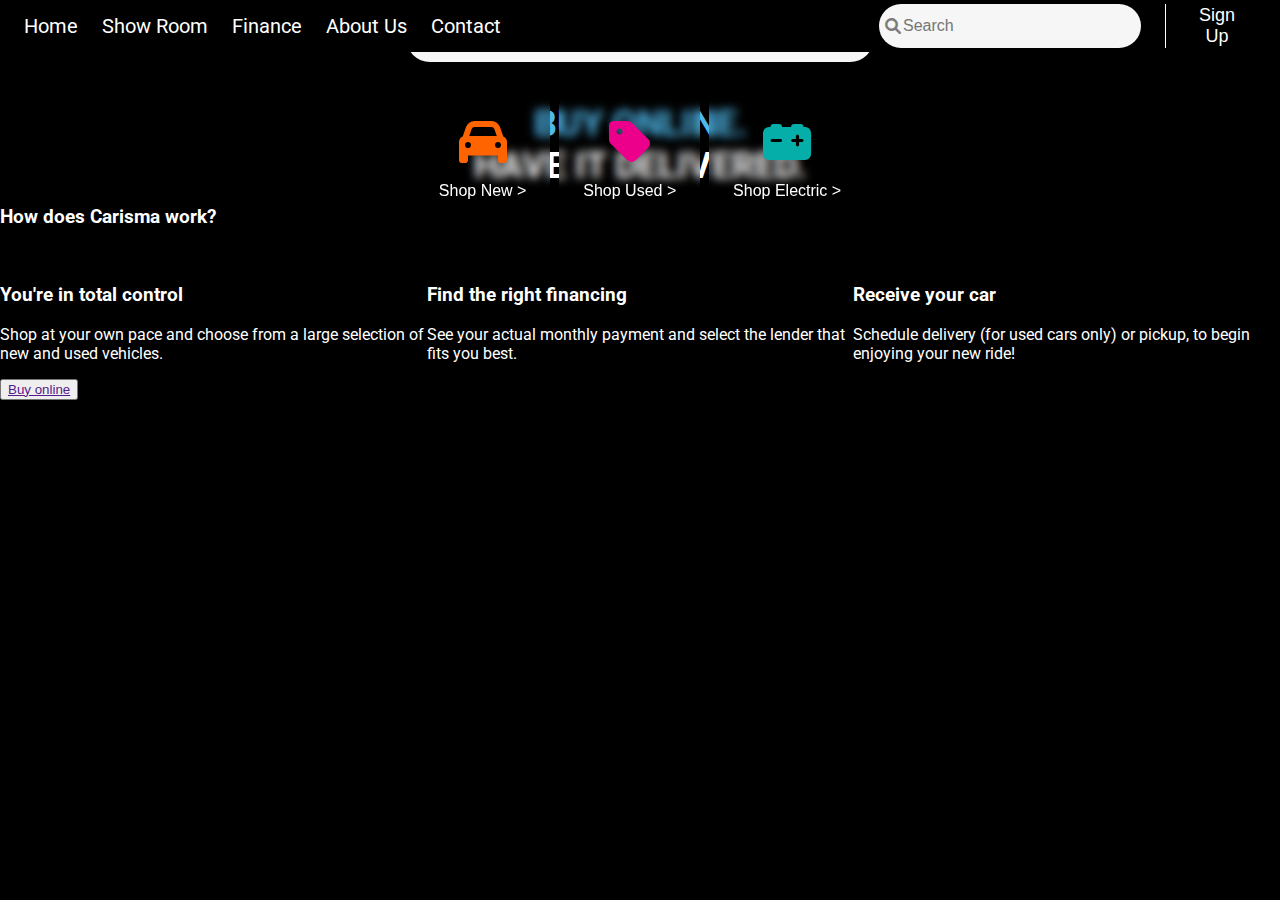
==== Carisma/Main_Page/index.html @ 3176ecbb "Fixed folders" ====
<!DOCTYPE html>
<html lang="en">
<head>
    <meta charset="UTF-8">
    <meta name="viewport" content="width=device-width, initial-scale=1.0">
    <link rel="stylesheet" href="style.css">
    <link rel="stylesheet" href="https://fonts.googleapis.com/css2?family=Material+Symbols+Outlined:opsz,wght,FILL,GRAD@24,400,0,0&icon_names=search" />
    <link rel="preconnect" href="https://fonts.googleapis.com">
    <link rel="preconnect" href="https://fonts.gstatic.com" crossorigin>
    <link href="https://fonts.googleapis.com/css2?family=Inter:ital,opsz,wght@0,14..32,100..900;1,14..32,100..900&family=Press+Start+2P&family=Roboto:ital,wght@0,100;0,300;0,400;0,500;0,700;0,900;1,100;1,300;1,400;1,500;1,700;1,900&display=swap" rel="stylesheet">
    <link href="https://fonts.googleapis.com/css2?family=Inter:ital,opsz,wght@0,14..32,100..900;1,14..32,100..900&family=Press+Start+2P&family=Roboto:ital,wght@0,100;0,300;0,400;0,500;0,700;0,900;1,100;1,300;1,400;1,500;1,700;1,900&display=swap" rel="stylesheet">
    <link href="https://cdnjs.cloudflare.com/ajax/libs/font-awesome/6.0.0-beta3/css/all.min.css" rel="stylesheet">
    <title>Document</title>
</head>
<body>
    <nav class="navigation">
        <ul class="navigation">
            <img src="./images/logo.jpg" alt="">
            <li><a href="">Home</a></li>
            <li><a href="">Show Room</a></li>
            <li><a href="">Finance</a></li>
            <li><a href="">About Us</a></li>
            <li><a href="">Contact</a></li>
        </ul>
        <ul class="user">
            <div class="search-bar">
                <i class="search-icon fa-solid fa-magnifying-glass"></i>
                <input type="text" placeholder="Search">
            </div>
            <li class="nav-divider"></li>
            <li><button>Sign Up</button></li>
        </ul>
    </nav>
    <section class="main-page">
        <img src="./images/background.jpg" alt="">
        <div class="main-desc">
            <h1>Car buying shaped to your life</h1>
            <div class="search">
                <i class="search-icon fa-solid fa-magnifying-glass"></i>
                <input class="search-input" type="text" placeholder="Search make, model or type">
            </div>
            <div class="buttons">
                <a href=""><button><i class="fa-solid fa-car"></i>
                    Shop New ></button></a>
                <a href=""><button><i class="fa-solid fa-tag"></i>
                    Shop Used ></button></a>
                <a href=""><button><i class="fa-solid fa-car-battery"></i>
                    Shop Electric ></button></a>
            </div>
        </div>
    </section>
    <section class="description">
        <h2 style="color: #50b9eb;">BUY ONLINE.</h2>
        <h2 style="color: white;">HAVE IT DELIVERED.</h2>

        <div class="desc-container">
            <h3 style="color: white;">How does Carisma work?</h3>
            <div class="cards-container">
                <div class="card">
                    <img src="./images/number_1.svg" alt="">
                    <h3>You're in total control</h3>
                    <p>Shop at your own pace and choose from a large selection of new and used vehicles.</p>
                </div>
                <div class="card">
                    <img src="./images/number_2.svg" alt="">
                    <h3>Find the right financing</h3>
                    <p>See your actual monthly payment and select the lender that fits you best.</p>
                </div>
                <div class="card">
                    <img src="./images/number_3.svg" alt="">
                    <h3>Receive your car</h3>
                    <p>Schedule delivery (for used cars only) or pickup, to begin enjoying your new ride!</p>
                </div>
            </div>
            <button><a href="">Buy online</a></button>
        </div>
    </section>
</body>
</html>
---- Carisma/Main_Page/style.css ----
body{
    font-family: "Roboto", sans-serif;
    margin: 0;
    background-color: black;
}

/* Navigation Bar */
.navigation{
    z-index: 1000;
    top: 0;
    position: sticky;
    background-color:  black;
    display: flex;
    justify-content: space-between;
    align-items: center;
    padding: 0.25rem 0;
}
.navigation ul{
    display: flex;
    gap: 24px;
    list-style: none;
    margin: 0;
}

.navigation ul li a{
    text-decoration: none;
    color: white;
}

.navigation ul li{
    font-size: 20px;
}


.navigation img{
    transform: scale(0.5);
    max-width: 200px;
    height: auto;
}

.navigation button{
    font-size: 18px;
    border: none;
    background-color: transparent;
    font-weight: normal;
    color: white;
}

.user{
    display: flex;
    padding: 0;
    padding-right: 36px;
}

.navigation .search-bar{
    width: 100%;
    display: flex;
    align-items: center;
    justify-items: center;
    border-radius: 28px;
    background-color: #f6f6f6;
    transition: box-shadow 0.25s;
    box-sizing: border-box; 
    padding: 0 6px;
}
.navigation .search-bar:focus-within{
    box-shadow: 0 0 2px rgba(0, 0, 0, 0.75);
}

.search-bar input{
    font-size: 16px;
    font-family: 'Lexend', sans-serif;
    margin-left: var(--padding);
    outline: none;
    border: none;
    background: transparent;
    flex: 1;
    color: #333333;
}

.user .nav-divider{
    width: 2px;
    background-color: white;
}
/* Main Page */
.main-page{
    position: relative;
}
.main-page img{
    width: 100%;
}
.main-page .main-desc{
    position: absolute;
    top: 50%;
    left: 50%;
    transform: translate(-50%, -50%);
    max-width: 500px;
    width: 80%;
    box-sizing: border-box;
    padding: 0 16px;
}

.main-desc h1{
    width: 100%;
    text-align: center;
    color: white;
    padding-bottom: 16px;
    margin: 0;
    font-size: 42px;
}

.main-desc input{
    box-sizing: border-box;
    text-align: left;
}

.search {
    --padding: 14px;
    width: 100%;
    display: flex;
    align-items: center;
    padding: var(--padding);
    border-radius: 28px;
    background-color: #f6f6f6;
    transition: box-shadow 0.25s;
    margin-bottom: 32px;
    box-sizing: border-box;
}

.search:focus-within{
    box-shadow: 0 0 2px rgba(0, 0, 0, 0.75);
}

.search-input{
    font-size: 16px;
    font-family: 'Lexend', sans-serif;
    margin-left: var(--padding);
    outline: none;
    border: none;
    background: transparent;
    flex: 1;
    color: #333333;
}

.search-input::placeholder,
.search-icon {
    color: rgba(0, 0, 0, 0.5);
}

.main-page .buttons{
    display: flex;
    justify-content: space-evenly;
    align-items: center;
}

.main-page .buttons button{
    display: flex;
    flex-direction: column;
    justify-content: center;
    align-items: center;
    padding: 24px;
    gap: 16px;
    background: transparent;
    backdrop-filter: blur(5px);
    border: none;
    border-radius: 10px;
    color: white;
    font-size: 16px;
}

.main-page .buttons button:hover{
    cursor: pointer;
}

.main-page .buttons a{
    text-decoration: none;
}

.main-page .buttons i{
    font-size: 48px;
}

.fa-solid.fa-car {
    color: #ff6400;
}
.fa-solid.fa-tag{
    color: #ec008b;
}
.fa-solid.fa-car-battery{
    color: #06aeaa;
}



/* Description */
.description{
    background-color: black;
    padding-top: 32px;
}

.description h2, .description p, .description h3{ 
    color: white;
}

.description h2{
    text-align: center;
    margin: 0;
    font-size: 36px;
}

.description .cards-container{
    display: grid;
    grid-template-columns: repeat(3, 1fr);
}
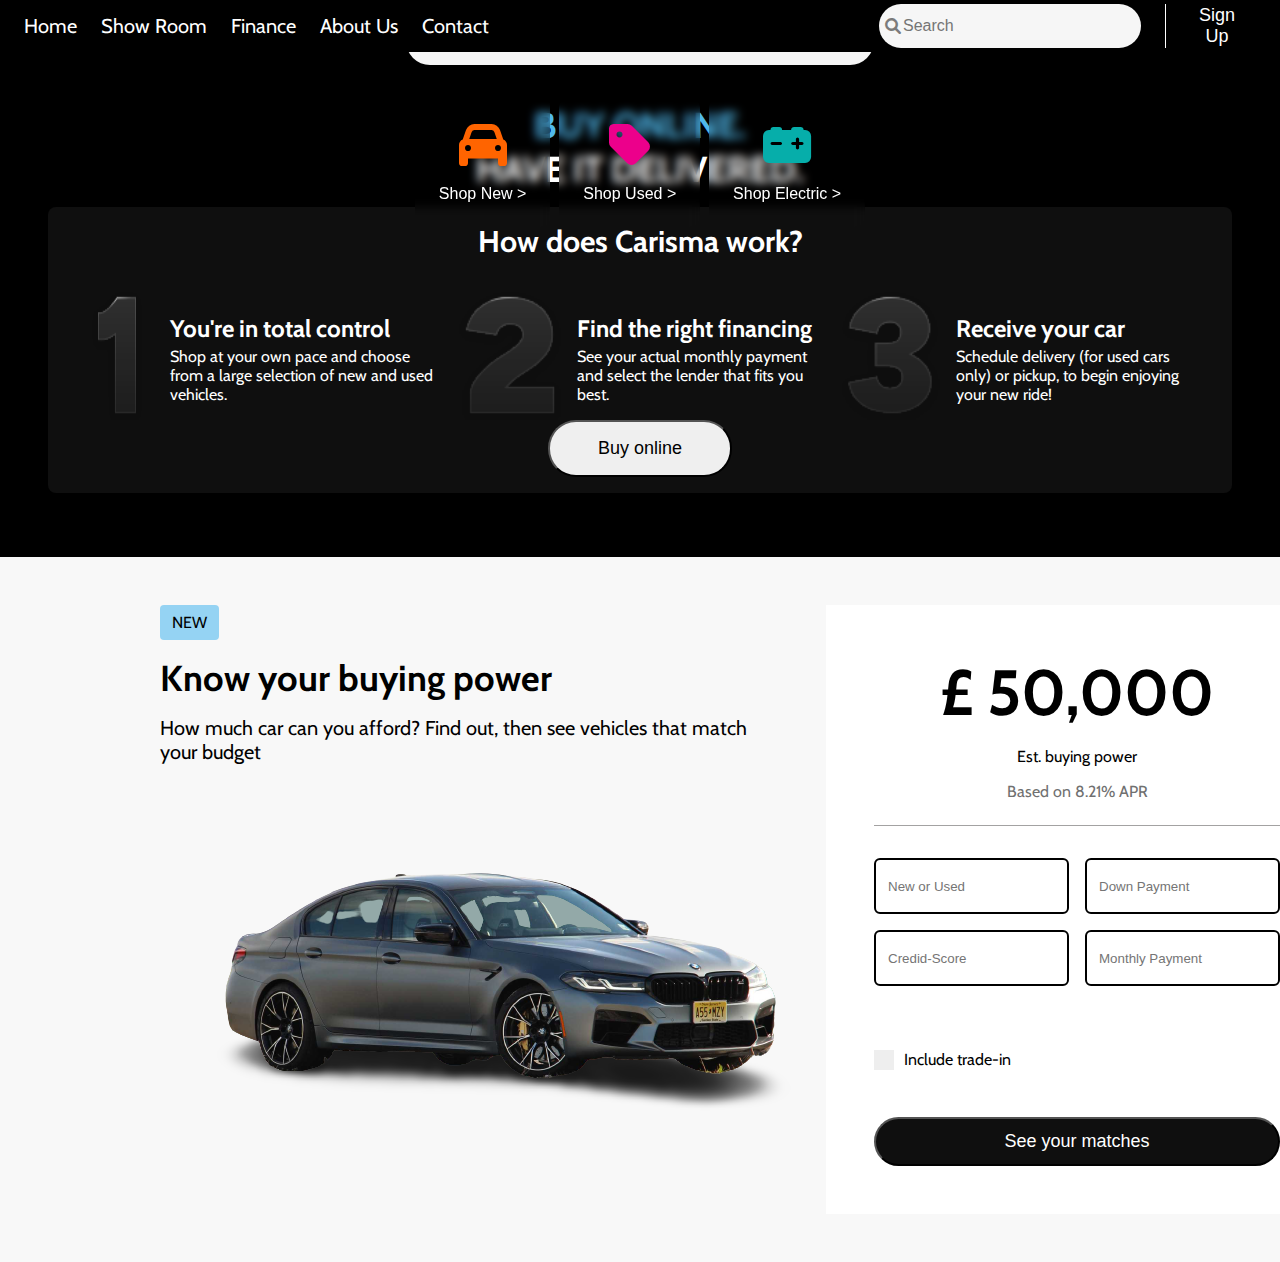
==== commit 1548c47b: "Added Finance Part to the Main Page and added navigation to Show Room Page" ====
--- a/Carisma/Main_Page/index.html
+++ b/Carisma/Main_Page/index.html
@@ -7,17 +7,18 @@
     <link rel="stylesheet" href="https://fonts.googleapis.com/css2?family=Material+Symbols+Outlined:opsz,wght,FILL,GRAD@24,400,0,0&icon_names=search" />
     <link rel="preconnect" href="https://fonts.googleapis.com">
     <link rel="preconnect" href="https://fonts.gstatic.com" crossorigin>
-    <link href="https://fonts.googleapis.com/css2?family=Inter:ital,opsz,wght@0,14..32,100..900;1,14..32,100..900&family=Press+Start+2P&family=Roboto:ital,wght@0,100;0,300;0,400;0,500;0,700;0,900;1,100;1,300;1,400;1,500;1,700;1,900&display=swap" rel="stylesheet">
-    <link href="https://fonts.googleapis.com/css2?family=Inter:ital,opsz,wght@0,14..32,100..900;1,14..32,100..900&family=Press+Start+2P&family=Roboto:ital,wght@0,100;0,300;0,400;0,500;0,700;0,900;1,100;1,300;1,400;1,500;1,700;1,900&display=swap" rel="stylesheet">
+    <link rel="preconnect" href="https://fonts.googleapis.com">
+    <link rel="preconnect" href="https://fonts.gstatic.com" crossorigin>
+    <link href="https://fonts.googleapis.com/css2?family=Cabin:ital,wght@0,400..700;1,400..700&display=swap" rel="stylesheet">
     <link href="https://cdnjs.cloudflare.com/ajax/libs/font-awesome/6.0.0-beta3/css/all.min.css" rel="stylesheet">
     <title>Document</title>
 </head>
 <body>
     <nav class="navigation">
         <ul class="navigation">
-            <img src="./images/logo.jpg" alt="">
-            <li><a href="">Home</a></li>
-            <li><a href="">Show Room</a></li>
+            <img src="/Carisma/images/logo.jpg" alt="">
+            <li><a href="/Carisma/Main_Page/index.html">Home</a></li>
+            <li><a href="/Carisma/Show_Room_Page/modules.html">Show Room</a></li>
             <li><a href="">Finance</a></li>
             <li><a href="">About Us</a></li>
             <li><a href="">Contact</a></li>
@@ -31,8 +32,9 @@
             <li><button>Sign Up</button></li>
         </ul>
     </nav>
+
     <section class="main-page">
-        <img src="./images/background.jpg" alt="">
+        <img src="/Carisma/images/background.jpg" alt="">
         <div class="main-desc">
             <h1>Car buying shaped to your life</h1>
             <div class="search">
@@ -49,30 +51,63 @@
             </div>
         </div>
     </section>
+
     <section class="description">
         <h2 style="color: #50b9eb;">BUY ONLINE.</h2>
         <h2 style="color: white;">HAVE IT DELIVERED.</h2>
 
         <div class="desc-container">
-            <h3 style="color: white;">How does Carisma work?</h3>
+            <h3 style="color: white; text-align: center; font-size: 30px; margin-top: 0;">How does Carisma work?</h3>
             <div class="cards-container">
                 <div class="card">
-                    <img src="./images/number_1.svg" alt="">
-                    <h3>You're in total control</h3>
-                    <p>Shop at your own pace and choose from a large selection of new and used vehicles.</p>
+                    <img src="/Carisma/images/number_1.png" alt="">
+                    <div class="card-desc">
+                        <h3 style="font-size: 24px; margin-bottom: 4px;">You're in total control</h3>
+                        <p style="margin-top: 0;">Shop at your own pace and choose from a large selection of new and used vehicles.</p>
+                    </div>
                 </div>
                 <div class="card">
-                    <img src="./images/number_2.svg" alt="">
-                    <h3>Find the right financing</h3>
-                    <p>See your actual monthly payment and select the lender that fits you best.</p>
+                    <img src="/Carisma/images/number_2.png" alt="">
+                    <div class="card-desc">
+                        <h3 style="font-size: 24px; margin-bottom: 4px;">Find the right financing</h3>
+                        <p style="margin-top: 0;">See your actual monthly payment and select the lender that fits you best.</p>
+                    </div>
                 </div>
                 <div class="card">
-                    <img src="./images/number_3.svg" alt="">
-                    <h3>Receive your car</h3>
-                    <p>Schedule delivery (for used cars only) or pickup, to begin enjoying your new ride!</p>
+                    <img src="/Carisma/images/number_3.png" alt="">
+                    <div class="card-desc">
+                        <h3 style="font-size: 24px; margin-bottom: 4px;">Receive your car</h3>
+                        <p style="margin-top: 0;">Schedule delivery (for used cars only) or pickup, to begin enjoying your new ride!</p>
+                    </div>
                 </div>
             </div>
-            <button><a href="">Buy online</a></button>
+            <button class="btn-buy"><a href="">Buy online</a></button>
+        </div>
+    </section>
+
+    <section class="finance-calc">
+        <div class="car">
+            <p class="car-type">NEW</p>
+            <h3 style="font-size: 36px;">Know your buying power</h3>
+            <p style="font-size: 20px;">How much car can you afford? Find out, then see vehicles that match <br> your budget</p>
+            <img src="/Carisma/images/bmw-m5.png" alt="">
+        </div>
+        <div class="finance">
+            <p style="font-size: 64px; font-weight: bold; text-align: center; margin-bottom: 16px; margin-top: 0;">&pound; 50,000</p>
+            <p style="text-align: center;">Est. buying power</p>
+            <p style="color: #707070; text-align: center; margin-bottom: 0;">Based on 8.21% APR</p>
+            <div style="width: 100%; height: 1px; background-color: #a3a2a2; margin-top: 16px; margin-bottom: 32px; margin-top: 24px;"></div>
+            <div class="inputs-container">
+                <input type="text" placeholder="New or Used">
+                <input type="text" placeholder="Down Payment">
+                <input type="text" placeholder="Credid-Score">
+                <input type="text" placeholder="Monthly Payment">
+            </div>
+            <label class="container">Include trade-in
+                <input type="checkbox"  >
+                <span class="checkmark"></span>
+              </label>
+            <button>See your matches</button>
         </div>
     </section>
 </body>
--- a/Carisma/Main_Page/style.css
+++ b/Carisma/Main_Page/style.css
@@ -1,7 +1,10 @@
 body{
-    font-family: "Roboto", sans-serif;
+    font-family: "Cabin", sans-serif;
     margin: 0;
     background-color: black;
+}
+p,h1,h2,h3{
+    font-family: "Cabin", sans-serif;
 }
 
 /* Navigation Bar */
@@ -191,11 +194,11 @@
 }
 
 
-
 /* Description */
 .description{
     background-color: black;
-    padding-top: 32px;
+    padding:32px 3rem;
+    padding-bottom: 64px;
 }
 
 .description h2, .description p, .description h3{ 
@@ -211,4 +214,153 @@
 .description .cards-container{
     display: grid;
     grid-template-columns: repeat(3, 1fr);
-}
+    gap: 16px;
+}
+
+.desc-container{
+    background-color: #0f0f0f;
+    border-radius: 8px;
+    margin-top: 1rem;
+    padding: 1rem 2rem;
+}
+
+.desc-container .btn-buy{
+    display: flex;
+    align-self: center;
+    justify-self: center;
+    padding: 16px 48px;
+    border-radius: 28px;
+
+}
+
+.btn-buy a{
+    font-size: 18px;
+    text-decoration: none;
+    color: black;
+}
+
+.btn-buy:hover{
+    cursor: pointer;
+}
+
+.cards-container .card{
+    display: flex;
+    gap: 16px;
+}
+
+/* Finance Calculator */
+.finance-calc{
+    background-color: #f8f8f8;
+    padding: 3rem 10rem;
+    display: grid;
+    grid-template-columns: repeat(2, 1fr);
+}
+
+.finance-calc .car-type{
+    background-color: #95d3f3;
+    width: fit-content;
+    padding: 8px 12px;
+    border-radius: 4px;
+    color: black;
+}
+
+.car p, .car h3{
+    margin: 0;
+    margin-bottom: 16px;
+}
+
+
+.finance-calc .finance{
+    background-color: white;
+    padding: 3rem;
+}
+
+
+.finance-calc .finance .inputs-container{
+    display: grid;
+    grid-template-columns: repeat(2, 1fr);
+    gap: 16px;
+    margin-bottom: 64px;
+}
+
+.inputs-container input{
+    height: 50px;
+    border: 2px solid black;
+    border-radius: 6px;
+    padding-left: 12px;
+}
+
+/* Check Box */
+.container {
+    display: block;
+    position: relative;
+    padding-left: 30px;
+    margin-bottom: 48px;
+    cursor: pointer;
+    font-size: 16px;
+    -webkit-user-select: none;
+    -moz-user-select: none;
+    -ms-user-select: none;
+    user-select: none;
+}
+  
+.container input {
+position: absolute;
+opacity: 0;
+cursor: pointer;
+height: 0;
+width: 0;
+}
+
+.checkmark {
+position: absolute;
+top: 0;
+left: 0;
+height: 20px;
+width: 20px;
+background-color: #eee;
+}
+
+.container:hover input ~ .checkmark {
+background-color: #ccc;
+}
+
+.container input:checked ~ .checkmark {
+background-color: #2196F3;
+}
+
+.checkmark:after {
+content: "";
+position: absolute;
+display: none;
+}
+
+.container input:checked ~ .checkmark:after {
+display: block;
+}
+
+.container .checkmark:after {
+left: 9px;
+top: 5px;
+width: 5px;
+height: 10px;
+border: solid white;
+border-width: 0 3px 3px 0;
+-webkit-transform: rotate(45deg);
+-ms-transform: rotate(45deg);
+transform: rotate(45deg);
+}
+
+
+.finance-calc .finance button{
+    width: 100%;
+    background-color: #0f0f0f;
+    color: white;
+    font-size: 18px;
+    padding: 12px 0;
+    border-radius: 28px;
+}
+
+.finance-calc .finance button:hover{
+    cursor: pointer;
+}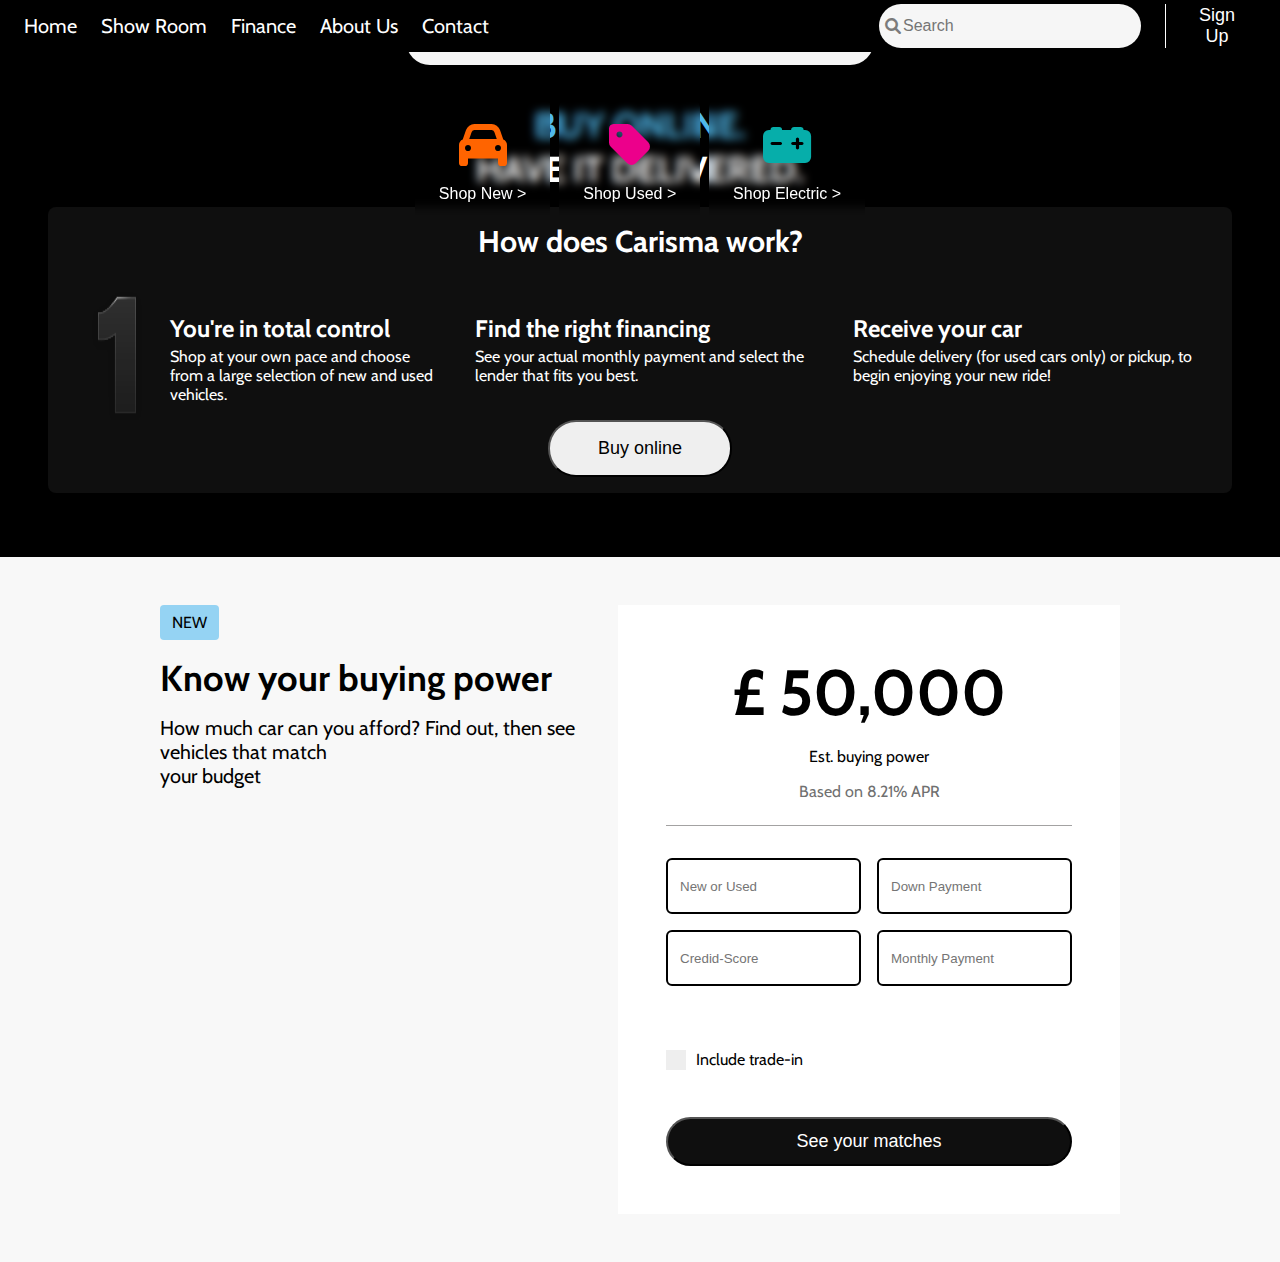
==== commit 62ce9e7c: "Fixind images" ====
--- a/Carisma/Main_Page/index.html
+++ b/Carisma/Main_Page/index.html
@@ -16,7 +16,7 @@
 <body>
     <nav class="navigation">
         <ul class="navigation">
-            <img src="/Carisma/images/logo.jpg" alt="">
+            <img src="Carisma/Carisma/images/logo.jpg" alt="">
             <li><a href="/Carisma/Main_Page/index.html">Home</a></li>
             <li><a href="/Carisma/Show_Room_Page/modules.html">Show Room</a></li>
             <li><a href="">Finance</a></li>
@@ -34,7 +34,7 @@
     </nav>
 
     <section class="main-page">
-        <img src="/Carisma/images/background.jpg" alt="">
+        <img src="Carisma/Carisma/images/background.jpg" alt="">
         <div class="main-desc">
             <h1>Car buying shaped to your life</h1>
             <div class="search">
@@ -67,14 +67,14 @@
                     </div>
                 </div>
                 <div class="card">
-                    <img src="/Carisma/images/number_2.png" alt="">
+                    <img src="Carisma/Carisma/images/number_2.png" alt="">
                     <div class="card-desc">
                         <h3 style="font-size: 24px; margin-bottom: 4px;">Find the right financing</h3>
                         <p style="margin-top: 0;">See your actual monthly payment and select the lender that fits you best.</p>
                     </div>
                 </div>
                 <div class="card">
-                    <img src="/Carisma/images/number_3.png" alt="">
+                    <img src="Carisma/Carisma/images/number_3.png" alt="">
                     <div class="card-desc">
                         <h3 style="font-size: 24px; margin-bottom: 4px;">Receive your car</h3>
                         <p style="margin-top: 0;">Schedule delivery (for used cars only) or pickup, to begin enjoying your new ride!</p>
@@ -90,7 +90,7 @@
             <p class="car-type">NEW</p>
             <h3 style="font-size: 36px;">Know your buying power</h3>
             <p style="font-size: 20px;">How much car can you afford? Find out, then see vehicles that match <br> your budget</p>
-            <img src="/Carisma/images/bmw-m5.png" alt="">
+            <img src="Carisma/Carisma/images/bmw-m5.png" alt="">
         </div>
         <div class="finance">
             <p style="font-size: 64px; font-weight: bold; text-align: center; margin-bottom: 16px; margin-top: 0;">&pound; 50,000</p>
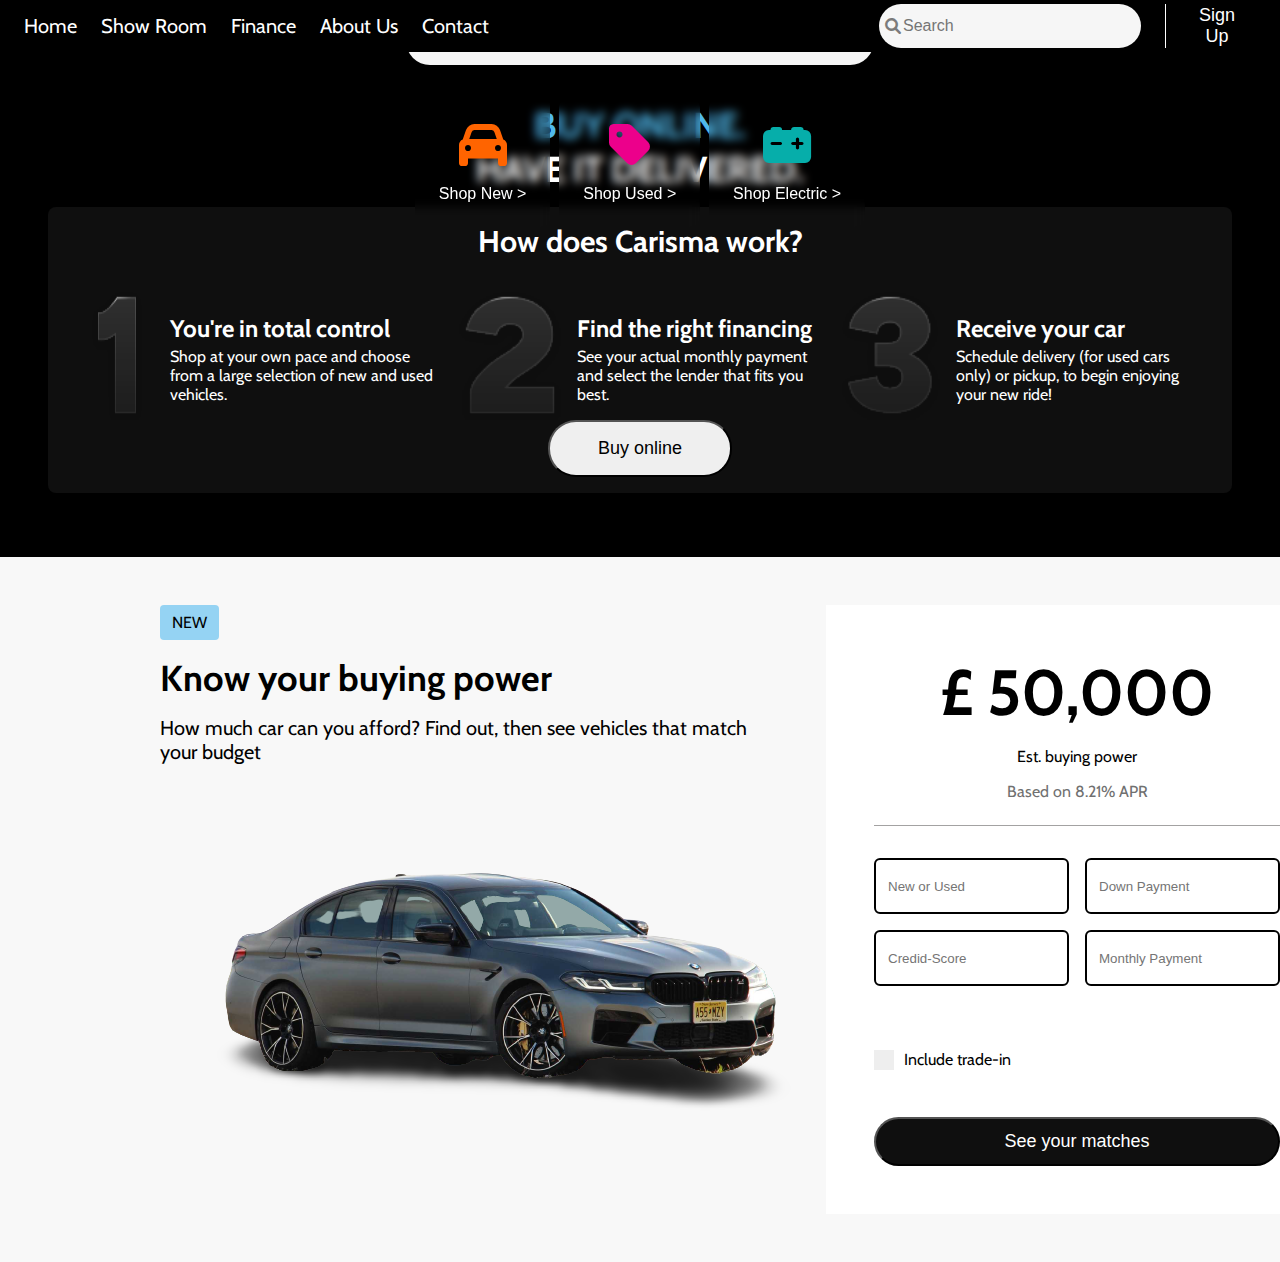
==== commit 51b2abee: "Fixing images" ====
--- a/Carisma/Main_Page/index.html
+++ b/Carisma/Main_Page/index.html
@@ -16,7 +16,7 @@
 <body>
     <nav class="navigation">
         <ul class="navigation">
-            <img src="Carisma/Carisma/images/logo.jpg" alt="">
+            <img src="/Carisma/images/logo.jpg" alt="">
             <li><a href="/Carisma/Main_Page/index.html">Home</a></li>
             <li><a href="/Carisma/Show_Room_Page/modules.html">Show Room</a></li>
             <li><a href="">Finance</a></li>
@@ -34,7 +34,7 @@
     </nav>
 
     <section class="main-page">
-        <img src="Carisma/Carisma/images/background.jpg" alt="">
+        <img src="/Carisma/images/background.jpg" alt="">
         <div class="main-desc">
             <h1>Car buying shaped to your life</h1>
             <div class="search">
@@ -67,14 +67,14 @@
                     </div>
                 </div>
                 <div class="card">
-                    <img src="Carisma/Carisma/images/number_2.png" alt="">
+                    <img src="/Carisma/images/number_2.png" alt="">
                     <div class="card-desc">
                         <h3 style="font-size: 24px; margin-bottom: 4px;">Find the right financing</h3>
                         <p style="margin-top: 0;">See your actual monthly payment and select the lender that fits you best.</p>
                     </div>
                 </div>
                 <div class="card">
-                    <img src="Carisma/Carisma/images/number_3.png" alt="">
+                    <img src="/Carisma/images/number_3.png" alt="">
                     <div class="card-desc">
                         <h3 style="font-size: 24px; margin-bottom: 4px;">Receive your car</h3>
                         <p style="margin-top: 0;">Schedule delivery (for used cars only) or pickup, to begin enjoying your new ride!</p>
@@ -90,7 +90,7 @@
             <p class="car-type">NEW</p>
             <h3 style="font-size: 36px;">Know your buying power</h3>
             <p style="font-size: 20px;">How much car can you afford? Find out, then see vehicles that match <br> your budget</p>
-            <img src="Carisma/Carisma/images/bmw-m5.png" alt="">
+            <img src="/Carisma/images/bmw-m5.png" alt="">
         </div>
         <div class="finance">
             <p style="font-size: 64px; font-weight: bold; text-align: center; margin-bottom: 16px; margin-top: 0;">&pound; 50,000</p>
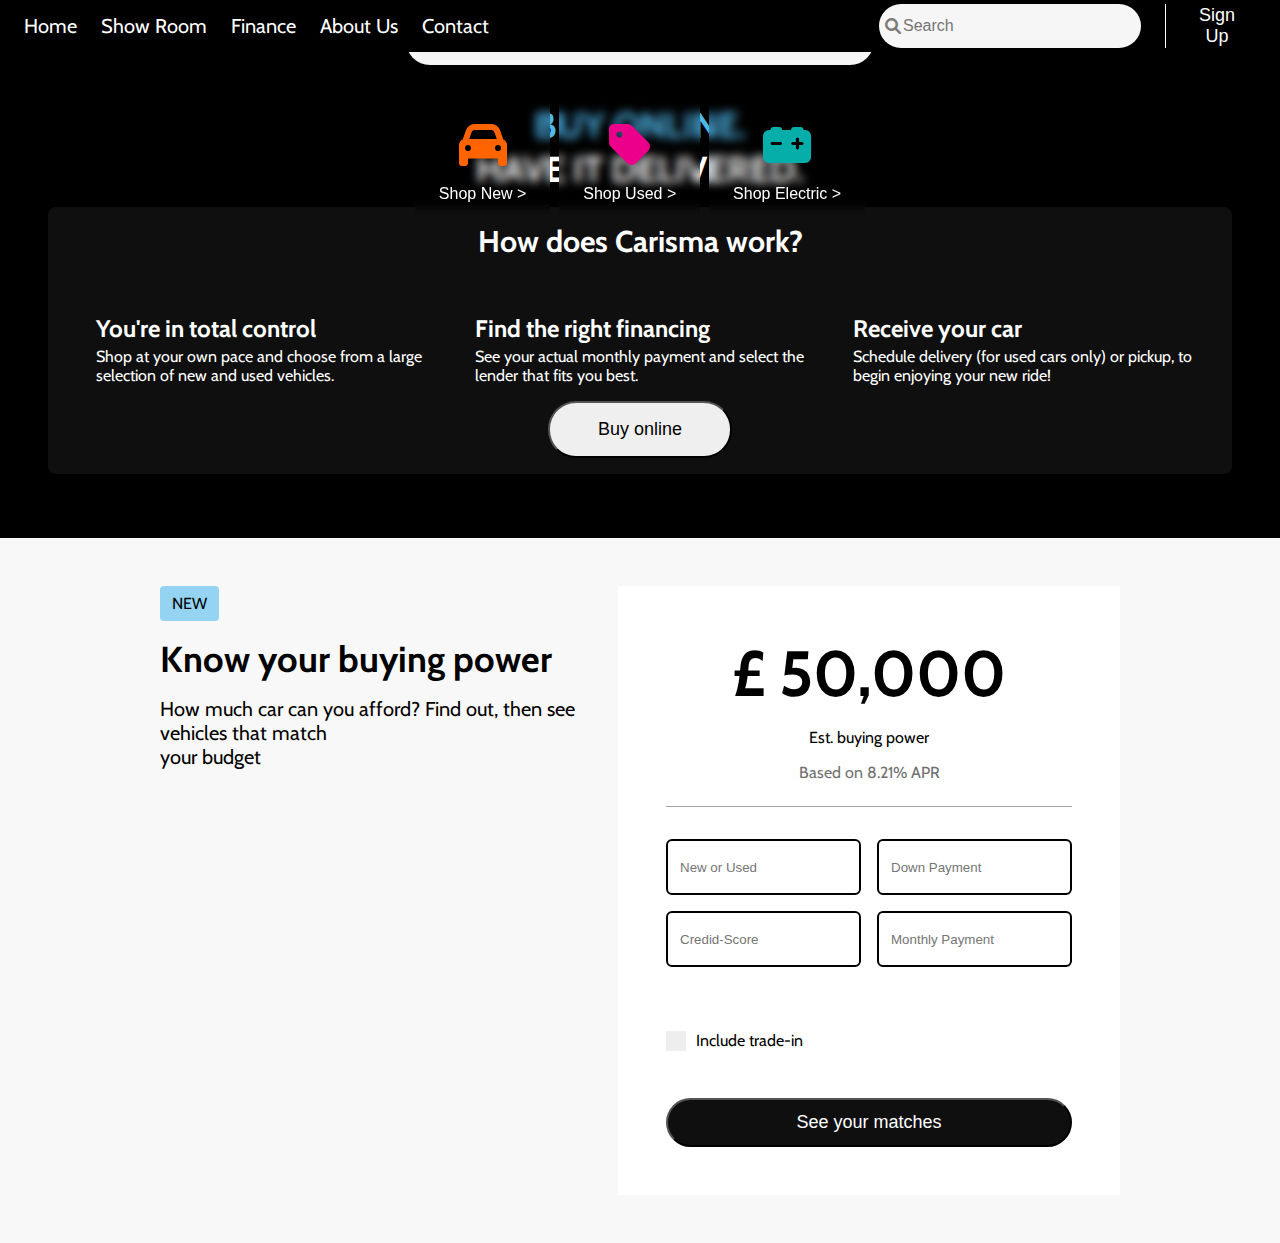
==== commit ebecb74a: "Fixing images" ====
--- a/Carisma/Main_Page/index.html
+++ b/Carisma/Main_Page/index.html
@@ -16,7 +16,7 @@
 <body>
     <nav class="navigation">
         <ul class="navigation">
-            <img src="/Carisma/images/logo.jpg" alt="">
+            <img src="../../images/logo.jpg" alt="">
             <li><a href="/Carisma/Main_Page/index.html">Home</a></li>
             <li><a href="/Carisma/Show_Room_Page/modules.html">Show Room</a></li>
             <li><a href="">Finance</a></li>
@@ -34,7 +34,7 @@
     </nav>
 
     <section class="main-page">
-        <img src="/Carisma/images/background.jpg" alt="">
+        <img src="../../images/background.jpg" alt="">
         <div class="main-desc">
             <h1>Car buying shaped to your life</h1>
             <div class="search">
@@ -60,21 +60,21 @@
             <h3 style="color: white; text-align: center; font-size: 30px; margin-top: 0;">How does Carisma work?</h3>
             <div class="cards-container">
                 <div class="card">
-                    <img src="/Carisma/images/number_1.png" alt="">
+                    <img src="../../images/number_1.png" alt="">
                     <div class="card-desc">
                         <h3 style="font-size: 24px; margin-bottom: 4px;">You're in total control</h3>
                         <p style="margin-top: 0;">Shop at your own pace and choose from a large selection of new and used vehicles.</p>
                     </div>
                 </div>
                 <div class="card">
-                    <img src="/Carisma/images/number_2.png" alt="">
+                    <img src="../../images/number_2.png" alt="">
                     <div class="card-desc">
                         <h3 style="font-size: 24px; margin-bottom: 4px;">Find the right financing</h3>
                         <p style="margin-top: 0;">See your actual monthly payment and select the lender that fits you best.</p>
                     </div>
                 </div>
                 <div class="card">
-                    <img src="/Carisma/images/number_3.png" alt="">
+                    <img src="../../images/number_3.png" alt="">
                     <div class="card-desc">
                         <h3 style="font-size: 24px; margin-bottom: 4px;">Receive your car</h3>
                         <p style="margin-top: 0;">Schedule delivery (for used cars only) or pickup, to begin enjoying your new ride!</p>
@@ -90,7 +90,7 @@
             <p class="car-type">NEW</p>
             <h3 style="font-size: 36px;">Know your buying power</h3>
             <p style="font-size: 20px;">How much car can you afford? Find out, then see vehicles that match <br> your budget</p>
-            <img src="/Carisma/images/bmw-m5.png" alt="">
+            <img src="../../images/bmw-m5.png" alt="">
         </div>
         <div class="finance">
             <p style="font-size: 64px; font-weight: bold; text-align: center; margin-bottom: 16px; margin-top: 0;">&pound; 50,000</p>
